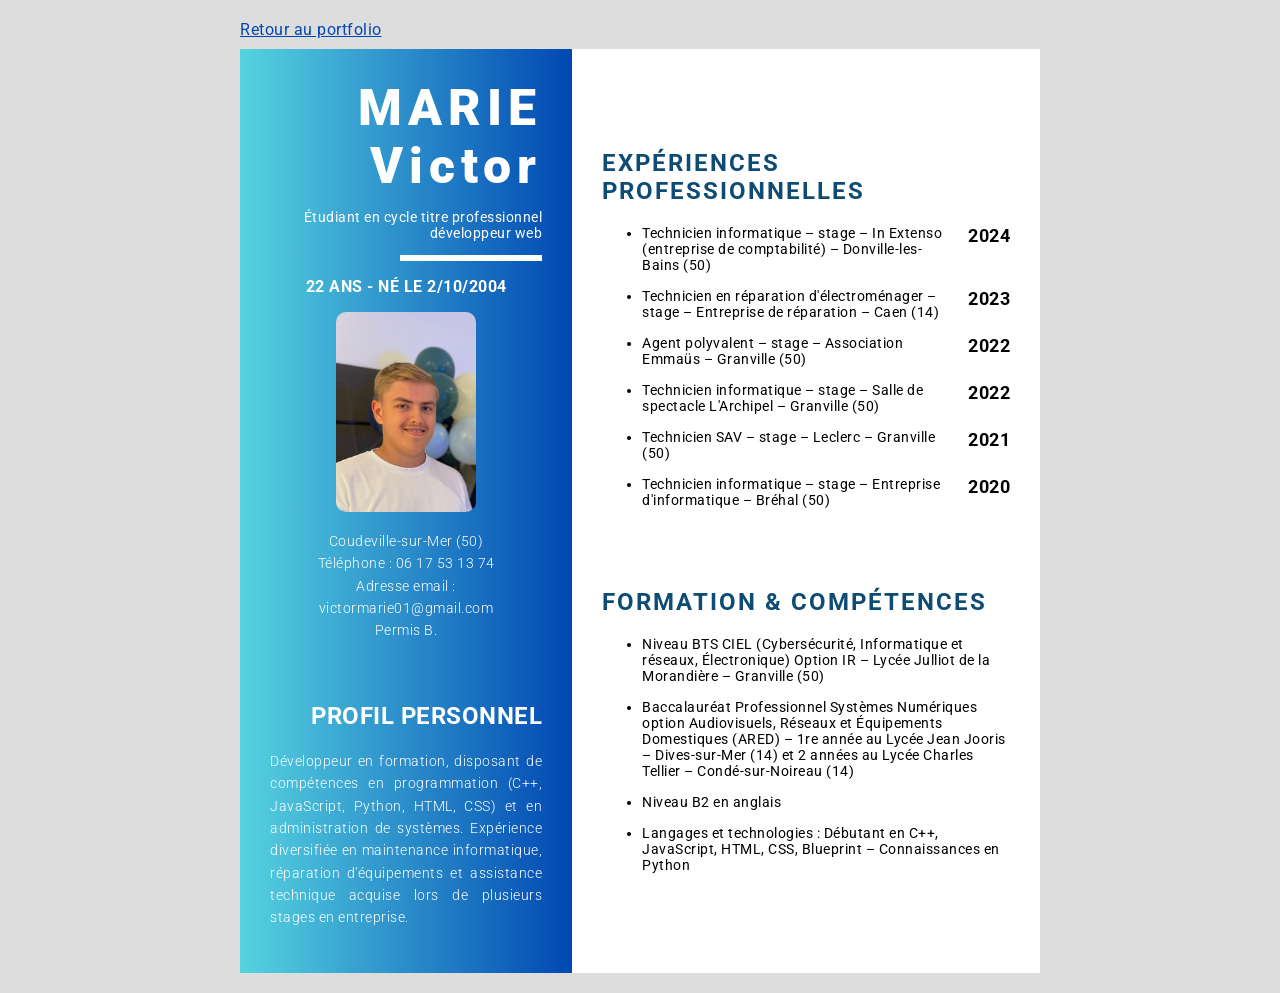
==== cv.html @ 80225bc0 "ajout du cv et refonte du portfolio" ====
<!DOCTYPE html>
<html lang="fr">

<head>
    <meta charset="UTF-8">
    <meta name="viewport" content="width=device-width, initial-scale=1.0">
    <title>CV Victor MARIE</title>
    <link href="https://fonts.googleapis.com/css2?family=Roboto:wght@300;400;700;900&display=swap" rel="stylesheet">
    <link rel="stylesheet" href="cv.css">
</head>

<body>
    <a href="index.html" class="retour">Retour au portfolio</a>

    <div class="page">
        <div class="gauche">
            <h1>MARIE<br>Victor</h1>
            <p class="titre">Étudiant en cycle titre professionnel<br>développeur web</p>
            <hr>

            <p class="age">22 ANS - NÉ LE 2/10/2004</p>
            <img src="public/images/victor.jpg" alt="photo de Victor" class="photo">

            <p class="contact">
                Coudeville-sur-Mer (50)<br>
                Téléphone : 06 17 53 13 74<br>
                Adresse email : victormarie01@gmail.com<br>
                Permis B.
            </p>

            <h2>PROFIL PERSONNEL</h2>
            <p class="profil">
                Développeur en formation, disposant de compétences en programmation (C++, JavaScript, Python,
                HTML, CSS) et en administration de systèmes. Expérience diversifiée en maintenance informatique,
                réparation d'équipements et assistance technique acquise lors de plusieurs stages en entreprise.
            </p>
        </div>

        <div class="droite">
            <h2>EXPÉRIENCES PROFESSIONNELLES</h2>
            <ul>
                <li><span class="annee">2024</span> Technicien informatique – stage – In Extenso (entreprise de
                    comptabilité) – Donville-les-Bains (50)</li>
                <li><span class="annee">2023</span> Technicien en réparation d'électroménager – stage – Entreprise
                    de réparation – Caen (14)</li>
                <li><span class="annee">2022</span> Agent polyvalent – stage – Association Emmaüs – Granville (50)</li>
                <li><span class="annee">2022</span> Technicien informatique – stage – Salle de spectacle L'Archipel
                    – Granville (50)</li>
                <li><span class="annee">2021</span> Technicien SAV – stage – Leclerc – Granville (50)</li>
                <li><span class="annee">2020</span> Technicien informatique – stage – Entreprise d'informatique –
                    Bréhal (50)</li>
            </ul>

            <h2 class="formation">FORMATION &amp; COMPÉTENCES</h2>
            <ul>
                <li>Niveau BTS CIEL (Cybersécurité, Informatique et réseaux, Électronique) Option IR – Lycée
                    Julliot de la Morandière – Granville (50)</li>
                <li>Baccalauréat Professionnel Systèmes Numériques option Audiovisuels, Réseaux et Équipements
                    Domestiques (ARED) – 1re année au Lycée Jean Jooris – Dives-sur-Mer (14) et 2 années au Lycée
                    Charles Tellier – Condé-sur-Noireau (14)</li>
                <li>Niveau B2 en anglais</li>
                <li>Langages et technologies : Débutant en C++, JavaScript, HTML, CSS, Blueprint – Connaissances en
                    Python</li>
            </ul>
        </div>
    </div>
</body>

</html>
---- cv.css ----
body {
    font-family: 'Roboto', Arial, sans-serif;
    letter-spacing: 0.5px;
    background-color: #dddddd;
    margin: 0;
    padding: 20px;
}

.retour {
    display: block;
    width: 800px;
    margin: 0 auto 10px;
    color: #0047b3;
}

.page {
    display: flex;
    width: 800px;
    margin: 0 auto;
    background-color: white;
}

.gauche {
    width: 40%;
    padding: 30px;
    color: white;
    text-align: center;
    background: linear-gradient(to right, #56d3e0, #0047b3);
}

.gauche h1 {
    text-align: right;
    font-size: 50px;
    font-weight: 900;
    letter-spacing: 6px;
    margin: 0;
}

.titre {
    text-align: right;
    font-size: 14px;
}

hr {
    width: 50%;
    margin-right: 0;
    border: 3px solid white;
}

.age {
    font-weight: bold;
}

.photo {
    width: 140px;
    border-radius: 10px;
}

.contact {
    font-size: 14px;
    font-weight: 300;
    line-height: 1.6;
}

.gauche h2 {
    text-align: right;
    margin-top: 60px;
}

.profil {
    text-align: justify;
    font-weight: 300;
    font-size: 14px;
    line-height: 1.6;
}

.droite {
    width: 60%;
    padding: 30px;
    padding-top: 80px;
}

.droite h2 {
    color: #0f4c75;
    letter-spacing: 2px;
}

.droite li {
    font-size: 14px;
    margin-bottom: 15px;
}

.annee {
    float: right;
    font-weight: bold;
    font-size: 18px;
    margin-left: 10px;
}

.formation {
    margin-top: 80px;
}
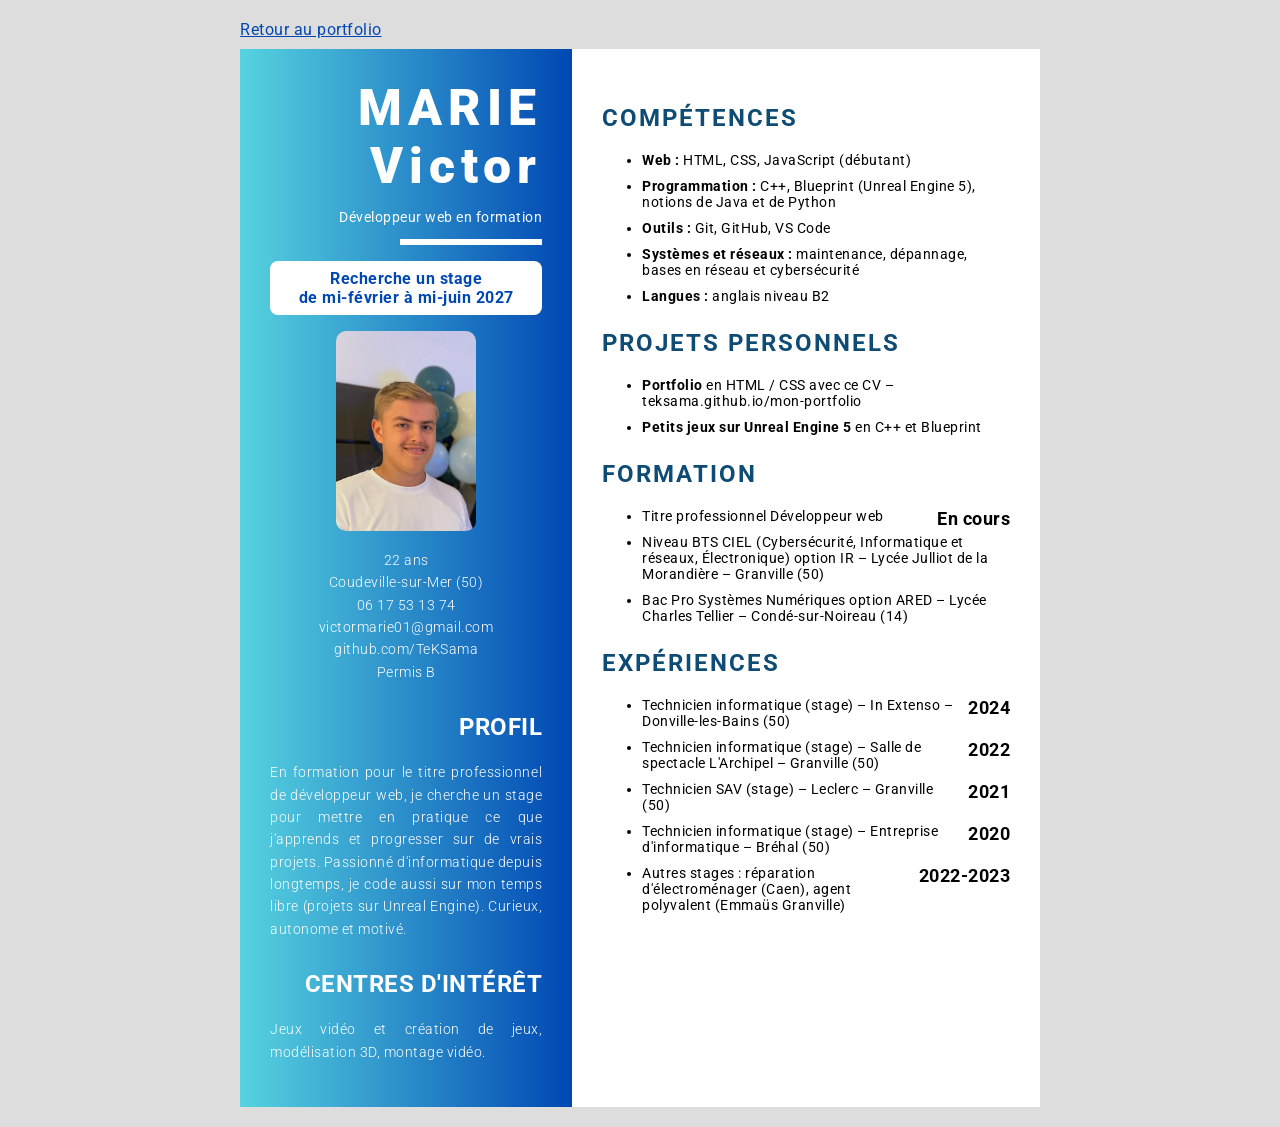
==== commit 7455f2a1: "cv pour recherche de stage" ====
--- a/cv.html
+++ b/cv.html
@@ -15,52 +15,71 @@
     <div class="page">
         <div class="gauche">
             <h1>MARIE<br>Victor</h1>
-            <p class="titre">Étudiant en cycle titre professionnel<br>développeur web</p>
+            <p class="titre">Développeur web en formation</p>
             <hr>
 
-            <p class="age">22 ANS - NÉ LE 2/10/2004</p>
+            <p class="stage">Recherche un stage<br>de mi-février à mi-juin 2027</p>
+
             <img src="public/images/victor.jpg" alt="photo de Victor" class="photo">
 
             <p class="contact">
+                22 ans<br>
                 Coudeville-sur-Mer (50)<br>
-                Téléphone : 06 17 53 13 74<br>
-                Adresse email : victormarie01@gmail.com<br>
-                Permis B.
+                06 17 53 13 74<br>
+                victormarie01@gmail.com<br>
+                github.com/TeKSama<br>
+                Permis B
             </p>
 
-            <h2>PROFIL PERSONNEL</h2>
+            <h2>PROFIL</h2>
             <p class="profil">
-                Développeur en formation, disposant de compétences en programmation (C++, JavaScript, Python,
-                HTML, CSS) et en administration de systèmes. Expérience diversifiée en maintenance informatique,
-                réparation d'équipements et assistance technique acquise lors de plusieurs stages en entreprise.
+                En formation pour le titre professionnel de développeur web, je cherche un stage pour mettre en
+                pratique ce que j'apprends et progresser sur de vrais projets. Passionné d'informatique depuis
+                longtemps, je code aussi sur mon temps libre (projets sur Unreal Engine).
+                Curieux, autonome et motivé.
+            </p>
+
+            <h2>CENTRES D'INTÉRÊT</h2>
+            <p class="profil">
+                Jeux vidéo et création de jeux, modélisation 3D, montage vidéo.
             </p>
         </div>
 
         <div class="droite">
-            <h2>EXPÉRIENCES PROFESSIONNELLES</h2>
+            <h2>COMPÉTENCES</h2>
             <ul>
-                <li><span class="annee">2024</span> Technicien informatique – stage – In Extenso (entreprise de
-                    comptabilité) – Donville-les-Bains (50)</li>
-                <li><span class="annee">2023</span> Technicien en réparation d'électroménager – stage – Entreprise
-                    de réparation – Caen (14)</li>
-                <li><span class="annee">2022</span> Agent polyvalent – stage – Association Emmaüs – Granville (50)</li>
-                <li><span class="annee">2022</span> Technicien informatique – stage – Salle de spectacle L'Archipel
-                    – Granville (50)</li>
-                <li><span class="annee">2021</span> Technicien SAV – stage – Leclerc – Granville (50)</li>
-                <li><span class="annee">2020</span> Technicien informatique – stage – Entreprise d'informatique –
-                    Bréhal (50)</li>
+                <li><b>Web :</b> HTML, CSS, JavaScript (débutant)</li>
+                <li><b>Programmation :</b> C++, Blueprint (Unreal Engine 5), notions de Java et de Python</li>
+                <li><b>Outils :</b> Git, GitHub, VS Code</li>
+                <li><b>Systèmes et réseaux :</b> maintenance, dépannage, bases en réseau et cybersécurité</li>
+                <li><b>Langues :</b> anglais niveau B2</li>
             </ul>
 
-            <h2 class="formation">FORMATION &amp; COMPÉTENCES</h2>
+            <h2>PROJETS PERSONNELS</h2>
             <ul>
-                <li>Niveau BTS CIEL (Cybersécurité, Informatique et réseaux, Électronique) Option IR – Lycée
+                <li><b>Portfolio</b> en HTML / CSS avec ce CV – teksama.github.io/mon-portfolio</li>
+                <li><b>Petits jeux sur Unreal Engine 5</b> en C++ et Blueprint</li>
+            </ul>
+
+            <h2>FORMATION</h2>
+            <ul>
+                <li><span class="annee">En cours</span> Titre professionnel Développeur web</li>
+                <li>Niveau BTS CIEL (Cybersécurité, Informatique et réseaux, Électronique) option IR – Lycée
                     Julliot de la Morandière – Granville (50)</li>
-                <li>Baccalauréat Professionnel Systèmes Numériques option Audiovisuels, Réseaux et Équipements
-                    Domestiques (ARED) – 1re année au Lycée Jean Jooris – Dives-sur-Mer (14) et 2 années au Lycée
-                    Charles Tellier – Condé-sur-Noireau (14)</li>
-                <li>Niveau B2 en anglais</li>
-                <li>Langages et technologies : Débutant en C++, JavaScript, HTML, CSS, Blueprint – Connaissances en
-                    Python</li>
+                <li>Bac Pro Systèmes Numériques option ARED – Lycée Charles Tellier – Condé-sur-Noireau (14)</li>
+            </ul>
+
+            <h2>EXPÉRIENCES</h2>
+            <ul>
+                <li><span class="annee">2024</span> Technicien informatique (stage) – In Extenso – Donville-les-Bains
+                    (50)</li>
+                <li><span class="annee">2022</span> Technicien informatique (stage) – Salle de spectacle L'Archipel –
+                    Granville (50)</li>
+                <li><span class="annee">2021</span> Technicien SAV (stage) – Leclerc – Granville (50)</li>
+                <li><span class="annee">2020</span> Technicien informatique (stage) – Entreprise d'informatique –
+                    Bréhal (50)</li>
+                <li><span class="annee">2022-2023</span> Autres stages : réparation d'électroménager (Caen), agent
+                    polyvalent (Emmaüs Granville)</li>
             </ul>
         </div>
     </div>
--- a/cv.css
+++ b/cv.css
@@ -47,8 +47,12 @@
     border: 3px solid white;
 }
 
-.age {
+.stage {
     font-weight: bold;
+    background-color: white;
+    color: #0047b3;
+    padding: 8px;
+    border-radius: 8px;
 }
 
 .photo {
@@ -64,7 +68,7 @@
 
 .gauche h2 {
     text-align: right;
-    margin-top: 60px;
+    margin-top: 30px;
 }
 
 .profil {
@@ -77,17 +81,17 @@
 .droite {
     width: 60%;
     padding: 30px;
-    padding-top: 80px;
 }
 
 .droite h2 {
     color: #0f4c75;
     letter-spacing: 2px;
+    margin-top: 25px;
 }
 
 .droite li {
     font-size: 14px;
-    margin-bottom: 15px;
+    margin-bottom: 10px;
 }
 
 .annee {
@@ -96,7 +100,3 @@
     font-size: 18px;
     margin-left: 10px;
 }
-
-.formation {
-    margin-top: 80px;
-}
